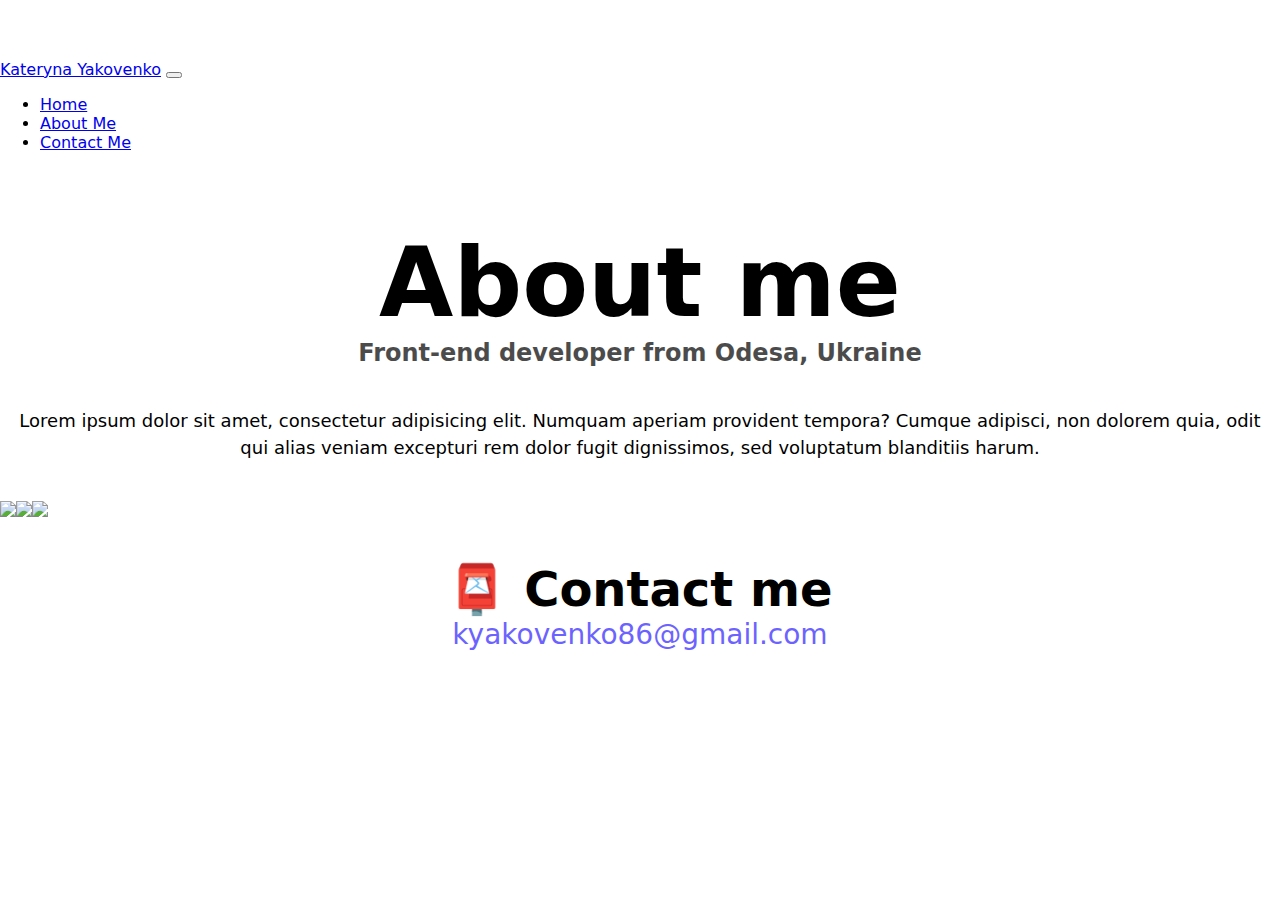
==== about.html @ 3b682461 "Initial commit" ====
<!DOCTYPE html>
<html lang="en">
  <head>
    <meta charset="UTF-8" />
    <meta http-equiv="X-UA-Compatible" content="IE=edge" />
    <meta name="viewport" content="width=device-width, initial-scale=1.0" />
    <link
      href="https://cdn.jsdelivr.net/npm/bootstrap@5.2.3/dist/css/bootstrap.min.css"
      rel="stylesheet"
      integrity="sha384-rbsA2VBKQhggwzxH7pPCaAqO46MgnOM80zW1RWuH61DGLwZJEdK2Kadq2F9CUG65"
      crossorigin="anonymous"
    />
    <script
      src="https://cdn.jsdelivr.net/npm/bootstrap@5.2.3/dist/js/bootstrap.bundle.min.js"
      integrity="sha384-kenU1KFdBIe4zVF0s0G1M5b4hcpxyD9F7jL+jjXkk+Q2h455rYXK/7HAuoJl+0I4"
      crossorigin="anonymous"
    ></script>
    <link rel="stylesheet" href="/src/style.css" />
    <title>About Kateryna</title>
  </head>
  <body>
    <nav class="navbar navbar-expand-lg fixed-top bg-light">
      <div class="container-fluid">
        <a class="navbar-brand" href="#">Kateryna Yakovenko</a>
        <button
          class="navbar-toggler"
          type="button"
          data-bs-toggle="collapse"
          data-bs-target="#navbarNav"
          aria-controls="navbarNav"
          aria-expanded="false"
          aria-label="Toggle navigation"
        >
          <span class="navbar-toggler-icon"></span>
        </button>
        <div class="collapse navbar-collapse" id="navbarNav">
          <ul class="navbar-nav">
            <li class="nav-item">
              <a class="nav-link active" aria-current="page" href="index.html"
                >Home</a
              >
            </li>
            <li class="nav-item">
              <a class="nav-link" href="#">About Me</a>
            </li>
            <li class="nav-item">
              <a class="nav-link" href="about.html#contact">Contact Me</a>
            </li>
          </ul>
        </div>
      </div>
    </nav>
    <h1 class="about-header">About me</h1>
    <h3>Front-end developer from Odesa, Ukraine</h3>

    <div class="about-paragraphs text-center">
      <p class="about-p">
        Lorem ipsum dolor sit amet, consectetur adipisicing elit. Numquam
        aperiam provident tempora? Cumque adipisci, non dolorem quia, odit qui
        alias veniam excepturi rem dolor fugit dignissimos, sed voluptatum
        blanditiis harum.
      </p>
    </div>
    <div class="container">
      <div class="row">
        <div class="col-sm-4">
          <img src="images/yoga.png" class="img-fluid p-2 shadow rounded" />
        </div>
        <div class="col-sm-4">
          <img src="images/weather.png" class="img-fluid p-2 shadow rounded" />
        </div>
        <div class="col-sm-4">
          <img src="images/yogurt.png" class="img-fluid p-2 shadow rounded" />
        </div>
      </div>
    </div>
    <div id="contact">
      <h2>📮 Contact me</h2>
      <a href="mailto:kyakovenko86@gmail.com" class="email-link">
        kyakovenko86@gmail.com
      </a>
    </div>
  </body>
</html>
---- src/style.css ----
:root {
  --primary-color: #6c63ff;
  --secondary-color: #f5f2fe;
  --box-shadow: 0 5px 10px rgba(0, 0, 0, 0.3);
  --bs-font-sans-serif: system-ui, -apple-system, "Segoe UI", Roboto,
    "Helvetica Neue", Arial, "Noto Sans", "Liberation Sans", sans-serif,
    "Apple Color Emoji", "Segoe UI Emoji", "Segoe UI Symbol", "Noto Color Emoji";
}

body {
  margin: 60px auto;
  font-family: var(--bs-font-sans-serif);
}

h1,
h2,
h3 {
  text-align: center;
  margin: 0;
}

h1 {
  font-size: 75px;
}

h2 {
  font-size: 48px;
}

h3 {
  font-size: 24px;
  opacity: 0.7;
}

.about-p {
  margin: 20px;
  font-size: 18px;
  line-height: 1.5;
  text-align: center;
  font-family: var(--bs-font-sans-serif);
  display: block;
  box-sizing: border-box;
}

.navigation-links {
  display: flex;
  margin-top: 40px;
  justify-content: center;
  margin-bottom: 40px;
}

.navigation-links a {
  margin: 20px;
  border-radius: 4px;
  padding: 20px 15px;
  text-decoration: none;
  text-transform: capitalize;
}

.primary-link {
  border-radius: 4px;
  padding: 20px 15px;
  text-decoration: none;
  text-transform: capitalize;
  background: var(--primary-color);
  box-shadow: var(--box-shadow);
  color: white;
}
p {
  font-size: 18px;
  line-height: 1.5;
}
.contact {
  margin: 0;
}
.about-link {
  color: var(--primary-color);
  border: 1px solid var(--primary-color);
}

.about-paragraphs {
  display: flex;
  margin: 30px 0;
}

.about-paragraphs p {
  margin: 10px;
}

.email-link {
  display: flex;
  justify-content: center;
  color: var(--primary-color);
  font-size: 28px;
  text-decoration: none;
}

.email-link:hover {
  text-decoration: underline;
}
.greeting {
  margin-top: 60px;
}
.about-header {
  font-family: var(--bs-font-sans-serif);
  font-size: 96px;
  text-decoration: none;
  margin-top: 75px;
}
.row {
  display: flex;
  flex-shrink: 0;
  width: 100%;
  max-width: 100%;
  margin-bottom: 40px;
}
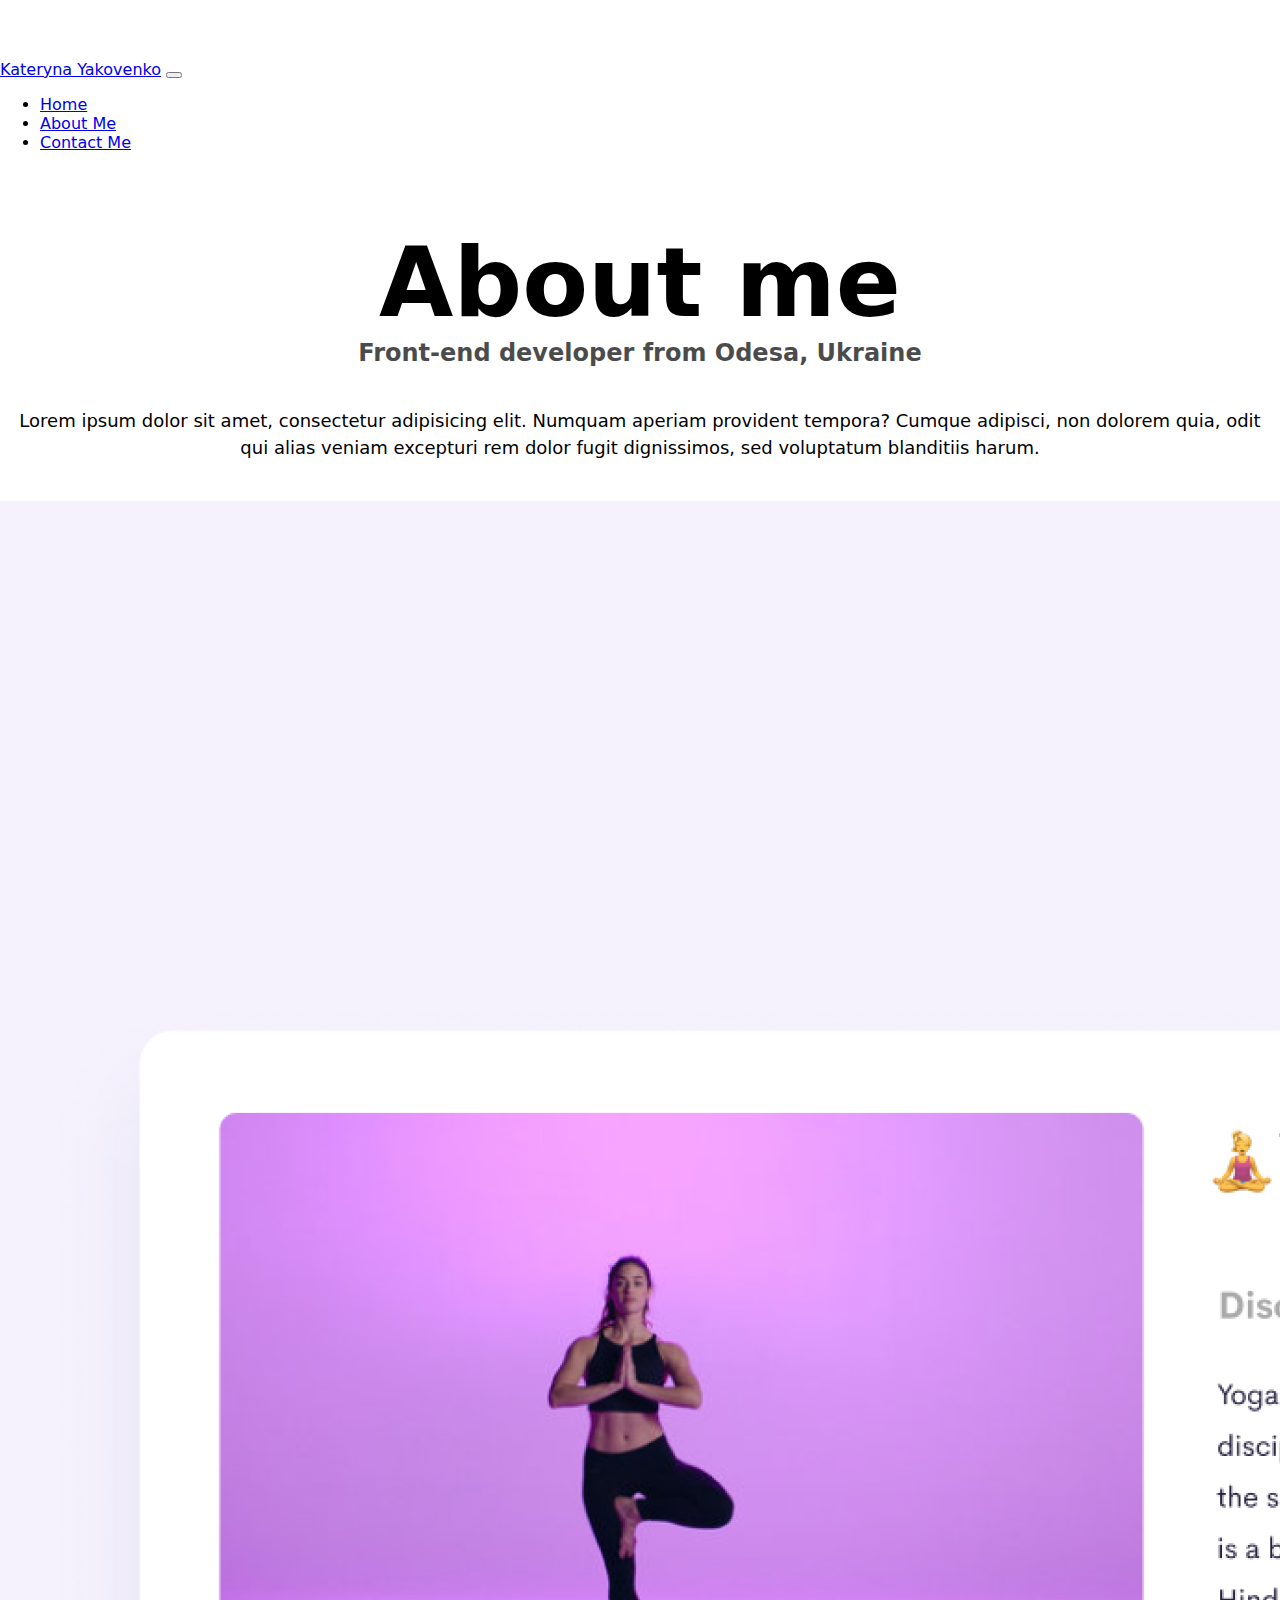
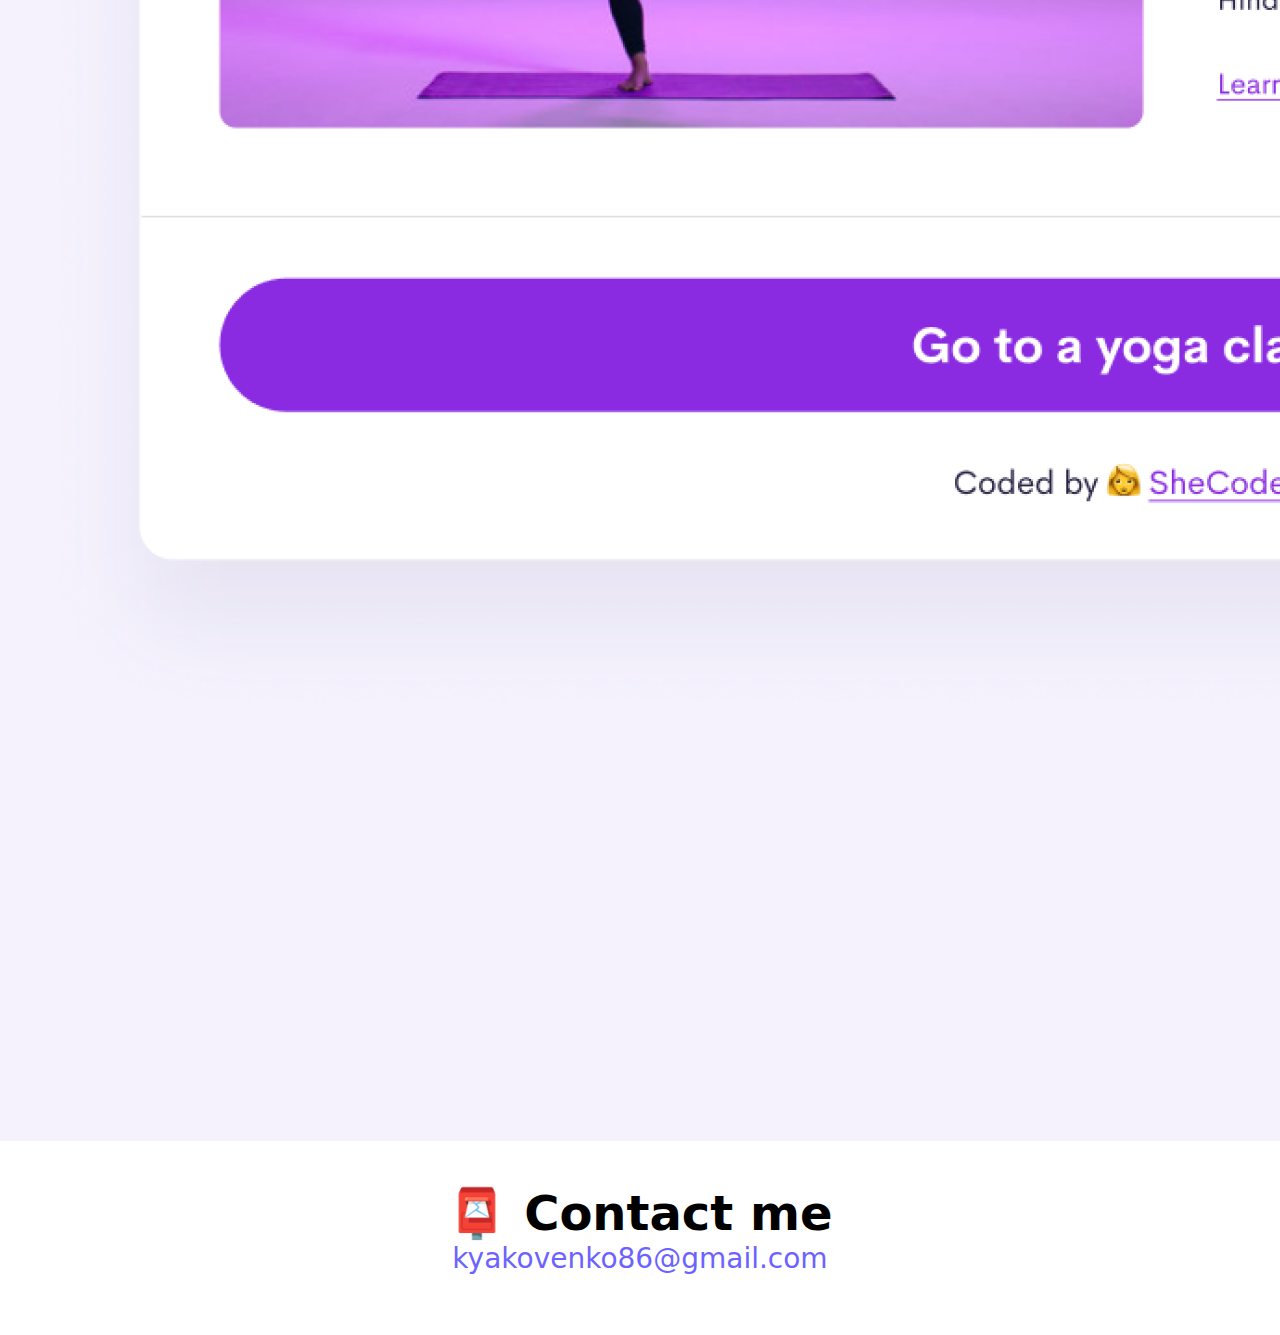
==== commit 798fb774: "images fixed" ====
--- a/about.html
+++ b/about.html
@@ -64,13 +64,13 @@
     <div class="container">
       <div class="row">
         <div class="col-sm-4">
-          <img src="images/yoga.png" class="img-fluid p-2 shadow rounded" />
+          <img src="src/yoga.png" class="img-fluid p-2 shadow rounded" />
         </div>
         <div class="col-sm-4">
-          <img src="images/weather.png" class="img-fluid p-2 shadow rounded" />
+          <img src="src/weather.png" class="img-fluid p-2 shadow rounded" />
         </div>
         <div class="col-sm-4">
-          <img src="images/yogurt.png" class="img-fluid p-2 shadow rounded" />
+          <img src="src/yogurt.png" class="img-fluid p-2 shadow rounded" />
         </div>
       </div>
     </div>
